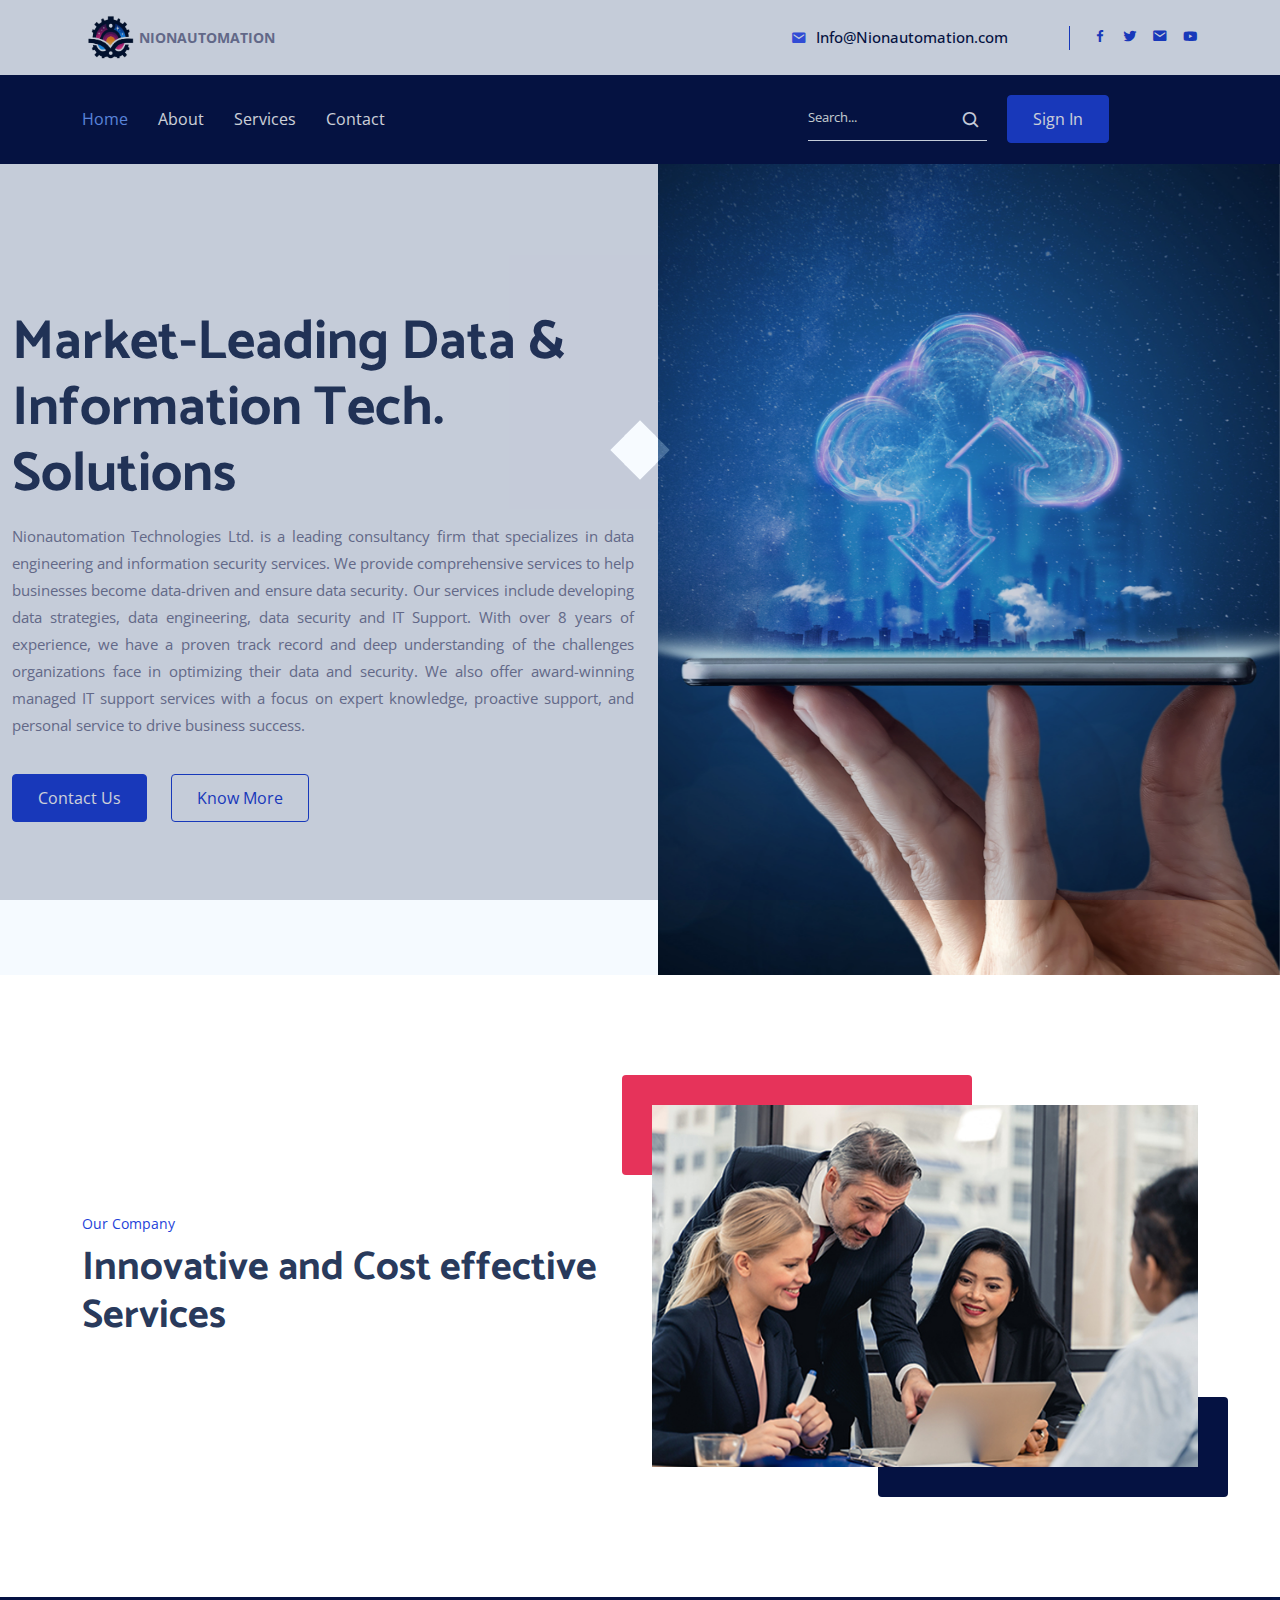
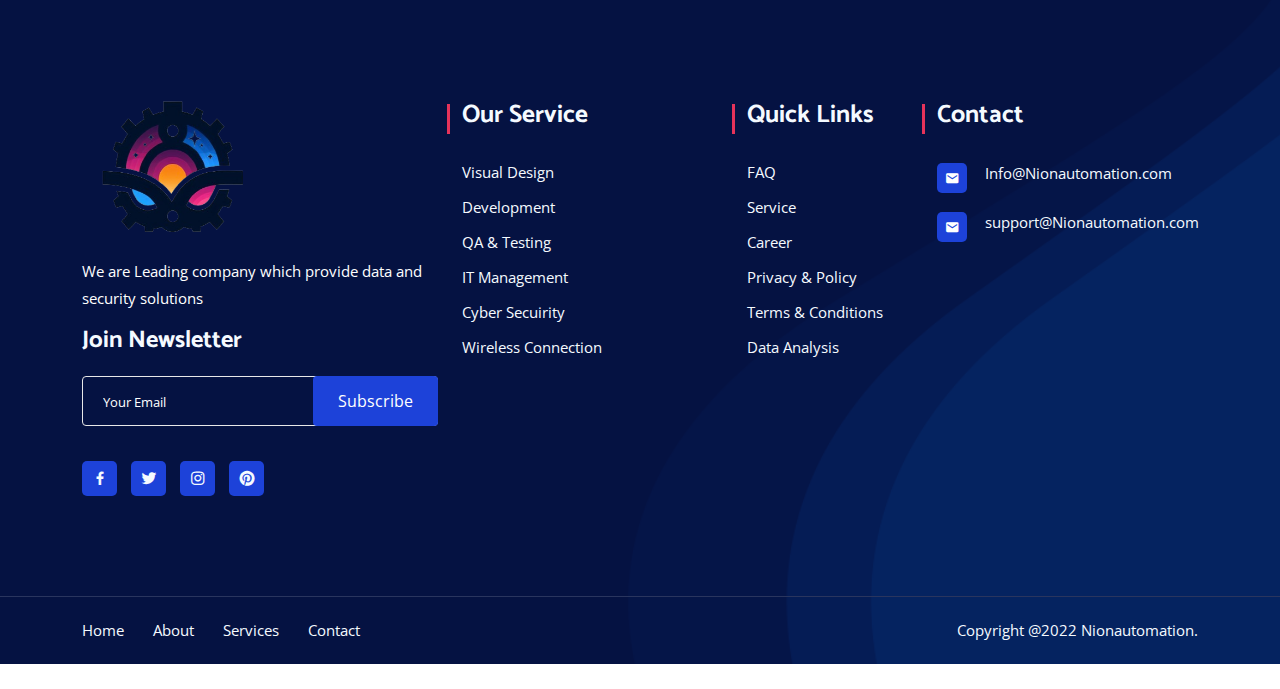
==== index.html @ 7eda0612 "Add files via upload" ====
<!DOCTYPE html>

<html lang="zxx" class="theme-light">
<style>
    .header-area .logo img {
        height: 45px;
        /* Adjust the height according to your preference */
    }
</style>

<head>
    <meta http-equiv="Content-Type" content="text/html; charset=UTF-8">


    <meta name="viewport" content="width=device-width, initial-scale=1, shrink-to-fit=no">

    <link rel="stylesheet" href="assets/css/bootstrap.min.css">

    <link rel="stylesheet" href="assets/css/meanmenu.min.css">

    <link rel="stylesheet" href="assets/css/boxicons.min.css">

    <link rel="stylesheet" href="assets/css/flaticon.css">

    <link rel="stylesheet" href="assets/css/magnific-popup.min.css">

    <link rel="stylesheet" href="assets/css/animate.min.css">

    <link rel="stylesheet" href="assets/css/owl.carousel.min.css">

    <link rel="stylesheet" href="assets/css/style.css">

    <link rel="stylesheet" href="assets/css/dark.css">

    <link rel="stylesheet" href="assets/css/responsive.css">

    <link rel="icon" type="image/png" href="assets/img/favicon.png">

    <title>Nionautomation IT Solutions &amp; Innovative Services </title>
</head>

<body>

    <div class="loader-content">
        <div class="d-table">
            <div class="d-table-cell">
                <div class="sk-folding-cube">
                    <div class="sk-cube1 sk-cube"></div>
                    <div class="sk-cube2 sk-cube"></div>
                    <div class="sk-cube4 sk-cube"></div>
                    <div class="sk-cube3 sk-cube"></div>
                </div>
            </div>
        </div>
    </div>

    <header class="header-area">
        <div class="container">
            <div class="row align-items-center">
                <div class="col-lg-2 col-sm-0">
                    <div class="logo">
                        <a href="index.html" style="display: flex; align-items: center;">

                            <img src="assets/img/logo2.png" alt="logo2">

                            <span style="color:#7a7e9a; margin-right: 10px;"><b>NIONAUTOMATION</b></span>
                        </a>
                    </div>
                </div>
                <div class="col-lg-8 col-sm-8 text-right pr-0">
                    <div class="header-content-right">
                        <ul class="header-contact">
                            <li><a href="mailto:Info@Nionautomation.com"><i class="bx bxs-envelope"></i>
                                    Info@Nionautomation.com</a></li>
                        </ul>
                    </div>
                </div>
                <div class="col-lg-2 col-sm-4 text-right pl-0">
                    <div class="header-content-right">
                        <ul class="header-social">
                            <li>
                                <a href="index.html#" target="_blank"><i class="bx bxl-facebook"></i></a>
                            </li>
                            <li>
                                <a href="index.html#" target="_blank"><i class="bx bxl-twitter"></i></a>
                            </li>
                            <li>
                                <a href="index.html#" target="_blank"> <i class="bx bxs-envelope"></i></a>
                            </li>
                            <li>
                                <a href="index.html#" target="_blank"> <i class="bx bxl-youtube"></i></a>
                            </li>
                        </ul>
                    </div>
                </div>
            </div>
        </div>
    </header>


    <div class="navbar-area three">
        <div class="mobile-nav">
            <a href="index.html" class="logo">
                <img src="assets/img/logo.png" alt="logo" />
            </a>
        </div>
        <div class="navbar-area">
            <div class="mobile-nav mean-container">
                <div class="mean-bar"><a href="index.html#nav" class="meanmenu-reveal"
                        style="right:0;left:auto;"><span><span><span></span></span></span></a>
                    <nav class="mean-nav">
                        <ul class="navbar-nav text-center" style="display: none;">
                            <li class="nav-item">
                                <a href="index.html#" class="nav-link active">Home</a>

                            </li>
                            <li class="nav-item">
                                <a href="about.html" class="nav-link">About</a>
                            </li>
                            <li class="nav-item">
                                <a href="services.html" class="nav-link">Services</a>
                            </li>
                            <li class="nav-item mean-last">
                                <a href="contact.html" class="nav-link">Contact </a>
                            </li>
                        </ul>
                    </nav>
                </div>
                <a href="index.html" class="logo">
                    <img src="assets/img/logo.png" alt="logo">
                </a>
            </div>
            <div class="main-nav">
                <div class="container">
                    <nav class="navbar navbar-expand-md navbar-light">
                        <div class="mean-push"></div>
                        <div class="collapse navbar-collapse mean-menu" id="navbarSupportedContent"
                            style="display: none;">
                            <ul class="navbar-nav text-center">
                                <li class="nav-item">
                                    <a href="index.html#" class="nav-link active">Home</a>

                                </li>
                                <li class="nav-item">
                                    <a href="about.html" class="nav-link ">About</a>
                                </li>
                                <li class="nav-item">
                                    <a href="services.html" class="nav-link">Services</a>

                                </li>

                                <li class="nav-item">
                                    <a href="contact.html" class="nav-link">Contact </a>
                                </li>
                            </ul>
                        </div>
                        <div class="nav-right">
                            <form>
                                <div class="input-group">
                                    <input type="text" class="form-control search" placeholder="Search...">
                                </div>
                                <button type="submit"><i class="bx bx-search"></i></button>
                            </form>
                        </div>
                        <div class="nav-btn">
                            <a href="index.html#" class="box-btn">Sign In</a>
                        </div>
                    </nav>
                </div>
            </div>
        </div>
    </div>


    <div class="main-banner-three">
        <div class="container-fluid">
            <div class="row">
                <div class="col-lg-6 col-md-12">
                    <div class="main-banner-content">
                        <div class="d-table">
                            <div class="d-table-cell">
                                <div class="content">
                                    <h1>Market-Leading Data & Information Tech. Solutions</h1>
                                    <p style="text-align: justify;">Nionautomation Technologies Ltd. is a leading
                                        consultancy
                                        firm that specializes in data engineering
                                        and information security services. We provide comprehensive services to help
                                        businesses
                                        become data-driven and ensure data security. Our services include developing
                                        data strategies,
                                        data engineering, data security and IT Support. With over 8 years of experience,
                                        we have a proven track record and deep understanding of the challenges
                                        organizations
                                        face in optimizing their data and security. We also offer award-winning managed
                                        IT support
                                        services with a focus on expert knowledge, proactive support, and personal
                                        service to drive
                                        business success.</p>
                                    <div class="slider-btn-wrap">
                                        <a href="https://templates.hibootstrap.com/paso/default/contact.html"
                                            class="box-btn">
                                            Contact Us
                                        </a>
                                        <a href="https://templates.hibootstrap.com/paso/default/about.html"
                                            class="box-btn border-btn">
                                            Know More
                                        </a>
                                    </div>
                                </div>
                            </div>
                        </div>
                    </div>
                </div>
                <div class="col-lg-6 pr-0 col-md-12">
                    <div class="banner-image-slider owl-carousel owl-theme owl-loaded owl-drag">


                        <div class="owl-stage-outer owl-height" style="height: 600px;">
                            <div class="owl-stage"
                                style="transform: translate3d(-1313px, 0px, 0px); transition: all 0s ease 0s; width: 3939px;">
                                <div class="owl-item cloned" style="width: 656.5px;">
                                    <div class="banner-image banner-slider-bg-1"></div>
                                </div>
                                <div class="owl-item cloned animated owl-animated-out animate__animated animate__fadeOut"
                                    style="width: 656.5px; left: 657px;">
                                    <div class="banner-image banner-slider-bg-2"></div>
                                </div>
                                <div class="owl-item active" style="width: 656.5px;">
                                    <div class="banner-image banner-slider-bg-1"></div>
                                </div>
                                <div class="owl-item" style="width: 656.5px;">
                                    <div class="banner-image banner-slider-bg-2"></div>
                                </div>
                                <div class="owl-item cloned" style="width: 656.5px;">
                                    <div class="banner-image banner-slider-bg-1"></div>
                                </div>
                                <div class="owl-item cloned" style="width: 656.5px;">
                                    <div class="banner-image banner-slider-bg-2"></div>
                                </div>
                            </div>
                        </div>
                        <div class="owl-nav"><button type="button" role="presentation" class="owl-prev"><i
                                    class="flaticon-left-arrow"></i></button><button type="button" role="presentation"
                                class="owl-next"><i class="flaticon-next-1"></i></button></div>
                        <div class="owl-dots disabled"></div>
                    </div>
                </div>
            </div>
        </div>
    </div>


    <section class="home-company-area">
        <div class="container">
            <div class="row align-items-center">
                <div class="col-lg-6 col-md-12">
                    <div class="company-content">
                        <div class="company-tittle">
                            <span>Our Company</span>
                            <h2>Innovative and Cost effective Services</h2>
                        </div>
                    </div>
                </div>
                <div class="col-lg-6 col-md-12">
                    <div class="company-img">
                        <img src="assets/img/company-img.jpg" alt="company">
                    </div>
                </div>
            </div>
        </div>
    </section>


    <footer class="footer-area pt-100">
        <div class="container">
            <div class="row">
                <div class="col-lg-4 col-md-6">
                    <div class="content">
                        <div class="logo">
                            <a href="index.html"><img width="180px" height="42px" src="assets/img/logo2.png"
                                    alt="logo"></a>
                        </div>
                        <p>
                            We are Leading company which provide data and security solutions
                        </p>
                        <div class="subscribe">
                            <h4>Join Newsletter</h4>
                            <form class="newsletter-form" data-toggle="validator" novalidate="true">
                                <input type="email" id="emails" class="form-control" placeholder="Your Email"
                                    name="EMAIL" required="" autocomplete="off">
                                <button class="box-btn disabled" type="submit"
                                    style="pointer-events: all; cursor: pointer;">
                                    Subscribe
                                </button>
                                <div id="validator-newsletter" class="form-result"></div>
                            </form>
                        </div>
                        <ul class="social">
                            <li>
                                <a href="index.html#" target="_blank"><i class="bx bxl-facebook"></i></a>
                            </li>
                            <li>
                                <a href="index.html#" target="_blank"><i class="bx bxl-twitter"></i></a>
                            </li>
                            <li>
                                <a href="index.html#" target="_blank"><i class="bx bxl-instagram"></i></a>
                            </li>
                            <li>
                                <a href="index.html#" target="_blank"><i class="bx bxl-pinterest"></i></a>
                            </li>
                        </ul>
                    </div>
                </div>
                <div class="col-lg-3 col-md-6">
                    <div class="content ml-15">
                        <h3>Our Service</h3>
                        <ul class="footer-list">
                            <li><a href="index.html#">Visual Design</a></li>
                            <li><a href="index.html#"> Development</a></li>
                            <li><a href="index.html#">QA &amp; Testing</a></li>
                            <li><a href="index.html#">IT Management</a></li>
                            <li><a href="index.html#">Cyber Secuirity</a></li>
                            <li><a href="index.html#">Wireless Connection</a></li>
                        </ul>
                    </div>
                </div>
                <div class="col-lg-2 col-md-6">
                    <div class="content">
                        <h3>Quick Links</h3>
                        <ul class="footer-list">
                            <li><a href="https://Nionautomation.000webhostapp.com/faq.html">FAQ</a></li>
                            <li><a href="https://Nionautomation.000webhostapp.com/solutions.html">Service</a></li>
                            <li><a href="index.html#">Career</a></li>
                            <li><a href="https://Nionautomation.000webhostapp.com/privecy.html">Privacy &amp; Policy</a>
                            </li>
                            <li><a href="https://Nionautomation.000webhostapp.com/terms-condition.html">Terms &amp;
                                    Conditions</a></li>
                            <li><a href="index.html#">Data Analysis</a></li>
                        </ul>
                    </div>
                </div>
                <div class="col-lg-3 col-md-6">
                    <div class="content contacts">
                        <h3 class="ml-40">Contact</h3>
                        <ul class="footer-list foot-social">
                            <li><a href="mailto:Info@Nionautomation.com"><i class="bx bxs-envelope"></i>
                                    Info@Nionautomation.com</a></li>
                            <li><a href="mailto:Info@Nionautomation.com"><i class="bx bxs-envelope"></i>
                                    support@Nionautomation.com</a></li>
                        </ul>
                    </div>
                </div>
            </div>
        </div>
        <div class="copy-area">
            <div class="container">
                <div class="row">
                    <div class="col-lg-6">
                        <ul class="menu">
                            <li><a href="index.html">Home</a></li>
                            <li><a href="about.html">About</a></li>
                            <li><a href="https://Nionautomation.000webhostapp.com/Services.html">Services</a></li>
                            <li><a href="contact.html">Contact</a></li>
                        </ul>
                    </div>
                    <div class="col-lg-6">
                        <p class="right">
                            Copyright @2022 Nionautomation.
                        </p>
                    </div>
                </div>
            </div>
        </div>
    </footer>


    <div class="go-top">
        <i class="bx bx-chevrons-up"></i>
        <i class="bx bx-chevrons-up"></i>
    </div>


    <script src="assets/js/jquery.min.js.download"></script>

    <script src="assets/js/bootstrap.bundle.min.js.download"></script>

    <script src="assets/js/meanmenu.min.js.download"></script>

    <script src="assets/js/magnific-popup.min.js.download"></script>

    <script src="assets/js/owl.carousel.min.js.download"></script>

    <script src="assets/js/wow.min.js.download"></script>

    <script src="assets/js/isotope.pkgd.min.js.download"></script>

    <script src="assets/js/ajaxchimp.min.js.download"></script>

    <script src="assets/js/form-validator.min.js.download"></script>

    <script src="assets/js/contact-form-script.js.download"></script>

    <script src="assets/js/main.js.download"></script>
    <div
        style="text-align: right;position: fixed;z-index:9999999;bottom: 0;width: auto;right: 1%;cursor: pointer;line-height: 0;display:block !important;">
        <a title="Hosted on free web hosting 000webhost.com. Host your own website for FREE." target="_blank"
            href="https://www.000webhost.com/?utm_source=000webhostapp&utm_campaign=000_logo&utm_medium=website&utm_content=footer_img">
    </div>
    <script>function getCookie(t) { for (var e = t + "=", n = decodeURIComponent(document.cookie).split(";"), o = 0; o < n.length; o++) { for (var i = n[o]; " " == i.charAt(0);)i = i.substring(1); if (0 == i.indexOf(e)) return i.substring(e.length, i.length) } return "" } getCookie("hostinger") && (document.cookie = "hostinger=;expires=Thu, 01 Jan 1970 00:00:01 GMT;", location.reload()); var wordpressAdminBody = document.getElementsByClassName("wp-admin")[0], notification = document.getElementsByClassName("notice notice-success is-dismissible"), hostingerLogo = document.getElementsByClassName("hlogo"), mainContent = document.getElementsByClassName("notice_content")[0]; if (null != wordpressAdminBody &¬ification.length > 0 && null != mainContent && new Date().toISOString().slice(0, 10) > '2023-10-29' && new Date().toISOString().slice(0, 10) < '2023-11-27') { var googleFont = document.createElement("link"); googleFontHref = document.createAttribute("href"), googleFontRel = document.createAttribute("rel"), googleFontHref.value = "https://fonts.googleapis.com/css?family=Roboto:300,400,600,700", googleFontRel.value = "stylesheet", googleFont.setAttributeNode(googleFontHref), googleFont.setAttributeNode(googleFontRel); var css = "@media only screen and (max-width: 576px) {#main_content {max-width: 320px !important;} #main_content h1 {font-size: 30px !important;} #main_content h2 {font-size: 40px !important; margin: 20px 0 !important;} #main_content p {font-size: 14px !important;} #main_content .content-wrapper {text-align: center !important;}} @media only screen and (max-width: 781px) {#main_content {margin: auto; justify-content: center; max-width: 445px;}} @media only screen and (max-width: 1325px) {.web-hosting-90-off-image-wrapper {position: absolute; max-width: 95% !important;} .notice_content {justify-content: center;} .web-hosting-90-off-image {opacity: 0.3;}} @media only screen and (min-width: 769px) {.notice_content {justify-content: space-between;} #main_content {margin-left: 5%; max-width: 445px;} .web-hosting-90-off-image-wrapper {position: absolute; display: flex; justify-content: center; width: 100%; }} .web-hosting-90-off-image {max-width: 90%;} .content-wrapper {min-height: 454px; display: flex; flex-direction: column; justify-content: center; z-index: 5} .notice_content {display: flex; align-items: center;} * {-webkit-font-smoothing: antialiased; -moz-osx-font-smoothing: grayscale;} .upgrade_button_red_sale{box-shadow: 0 2px 4px 0 rgba(255, 69, 70, 0.2); max-width: 350px; border: 0; border-radius: 3px; background-color: #ff4546 !important; padding: 15px 55px !important; font-family: 'Roboto', sans-serif; font-size: 16px; font-weight: 600; color: #ffffff;} .upgrade_button_red_sale:hover{color: #ffffff !important; background: #d10303 !important;}", style = document.createElement("style"), sheet = window.document.styleSheets[0]; style.styleSheet ? style.styleSheet.cssText = css : style.appendChild(document.createTextNode(css)), document.getElementsByTagName("head")[0].appendChild(style), document.getElementsByTagName("head")[0].appendChild(googleFont); var button = document.getElementsByClassName("upgrade_button_red")[0], link = button.parentElement; link.setAttribute("href", "https://www.hostinger.com/hosting-starter-offer?utm_source=000webhost&utm_medium=panel&utm_campaign=000-wp"), link.innerHTML = '<button class="upgrade_button_red_sale">Claim deal</button>', (notification = notification[0]).setAttribute("style", "padding-bottom: 0; padding-top: 5px; background-color: #040713; background-size: cover; background-repeat: no-repeat; color: #ffffff; border-left-color: #040713;"), notification.className = "notice notice-error is-dismissible"; var mainContentHolder = document.getElementById("main_content"); mainContentHolder.setAttribute("style", "padding: 0;"), hostingerLogo[0].remove(); var h1Tag = notification.getElementsByTagName("H1")[0]; h1Tag.className = "000-h1", h1Tag.innerHTML = "The Biggest Ever <span style='color: #FF5C62;'>Black Friday</span> Sale<div style='font-size: 16px;line-height: 24px;font-weight: 400;margin-top: 12px;'><div style='display: flex;justify-content: flex-start;align-items: center;'><img src='https://www.000webhost.com/static/default.000webhost.com/images/generic/green-check-mark.png' alt='' style='margin-right: 10px; width: 20px;'>Managed WordPress Hosting</div><div style='display: flex;justify-content: flex-start;align-items: center;'><img src='https://www.000webhost.com/static/default.000webhost.com/images/generic/green-check-mark.png' alt='' style='margin-right: 10px; width: 20px;'>WordPress Acceleration</div><div style='display: flex;justify-content: flex-start;align-items: center;'><img src='https://www.000webhost.com/static/default.000webhost.com/images/generic/green-check-mark.png' alt='' style='margin-right: 10px; width: 20px;'>Support from WordPres Experts 24/7</div></div>", h1Tag.setAttribute("style", 'color: white; font-family: "Roboto", sans-serif; font-size: 46px; font-weight: 700;'); h2Tag = document.createElement("H2"); h2Tag.innerHTML = "<span style='font-size: 20px'>$</span>2.49<span style='font-size: 20px'>/mo</span>", h2Tag.setAttribute("style", 'color: white; margin: 10px 0 0 0; font-family: "Roboto", sans-serif; font-size: 60px; font-weight: 700; line-height: 1;'), h1Tag.parentNode.insertBefore(h2Tag, h1Tag.nextSibling); var paragraph = notification.getElementsByTagName("p")[0]; paragraph.innerHTML = "<span style='text-decoration:line-through; font-size: 14px; color:#727586'>$11.99.mo</span><br>+ 2 Months Free", paragraph.setAttribute("style", 'font-family: "Roboto", sans-serif; font-size: 20px; font-weight: 700; margin: 0 0 15px; 0'); var list = notification.getElementsByTagName("UL")[0]; list.remove(); var org_html = mainContent.innerHTML, new_html = '<div class="content-wrapper">' + mainContent.innerHTML + '</div><div class="web-hosting-90-off-image-wrapper" style="height: 90%"><img class="web-hosting-90-off-image" src="https://www.000webhost.com/static/default.000webhost.com/images/sales/bf2023/hero.png"></div>'; mainContent.innerHTML = new_html; var saleImage = mainContent.getElementsByClassName("web-hosting-90-off-image")[0] }else if (null != wordpressAdminBody &¬ification.length > 0 && null != mainContent) { var bulletPoints = mainContent.getElementsByTagName('li'); var replacement = ['Increased performance (up to 5x faster) - Thanks to Hostinger’s WordPress Acceleration and Caching solutions', 'WordPress AI tools - Creating a new website has never been easier', 'Weekly or daily backups - Your data will always be safe', 'Fast and dedicated 24/7 support - Ready to help you', 'Migration of your current WordPress sites to Hostinger is automatic and free!', 'Try Premium Web Hosting now - starting from $1.99/mo']; for (var i = 0; i < bulletPoints.length; i++) { bulletPoints[i].innerHTML = replacement[i]; } }</script>
</body>

</html>
---- assets/css/flaticon.css ----
/*
  	Flaticon icon font: Flaticon
  	Creation date: 12/03/2020 05:46
  	*/

@font-face {
  font-family: "Flaticon";
  src: url("../fonts/fonts/Flaticon.eot");
  src: url("../fonts/fonts/Flaticon.eot@") format("embedded-opentype"),
       url("../fonts/fonts/Flaticon.woff2") format("woff2"),
       url("../fonts/fonts/Flaticon.woff") format("woff"),
       url("../fonts/fonts/Flaticon.ttf") format("truetype"),
       url("https://informatx.000webhostapp.com/assets/fonts/fonts/Flaticon.svg") format("svg");
  font-weight: normal;
  font-style: normal;
}

@media screen and (-webkit-min-device-pixel-ratio:0) {
  @font-face {
    font-family: "Flaticon";
    src: url("https://informatx.000webhostapp.com/assets/css/Flaticon.svg") format("svg");
  }
}

[class^="flaticon-"]:before, [class*=" flaticon-"]:before,
[class^="flaticon-"]:after, [class*=" flaticon-"]:after {   
  font-family: Flaticon;
font-style: normal;

}

.flaticon-friends:before { content: "\f100"; }
.flaticon-chip:before { content: "\f101"; }
.flaticon-like:before { content: "\f102"; }
.flaticon-award:before { content: "\f103"; }
.flaticon-support:before { content: "\f104"; }
.flaticon-correct:before { content: "\f105"; }
.flaticon-calendar:before { content: "\f106"; }
.flaticon-customer-service:before { content: "\f107"; }
.flaticon-coin:before { content: "\f108"; }
.flaticon-info:before { content: "\f109"; }
.flaticon-goal:before { content: "\f10a"; }
.flaticon-left-arrow:before { content: "\f10b"; }
.flaticon-next-1:before { content: "\f10c"; }
.flaticon-placeholder:before { content: "\f10d"; }
.flaticon-clock:before { content: "\f10e"; }
.flaticon-telephone:before { content: "\f10f"; }
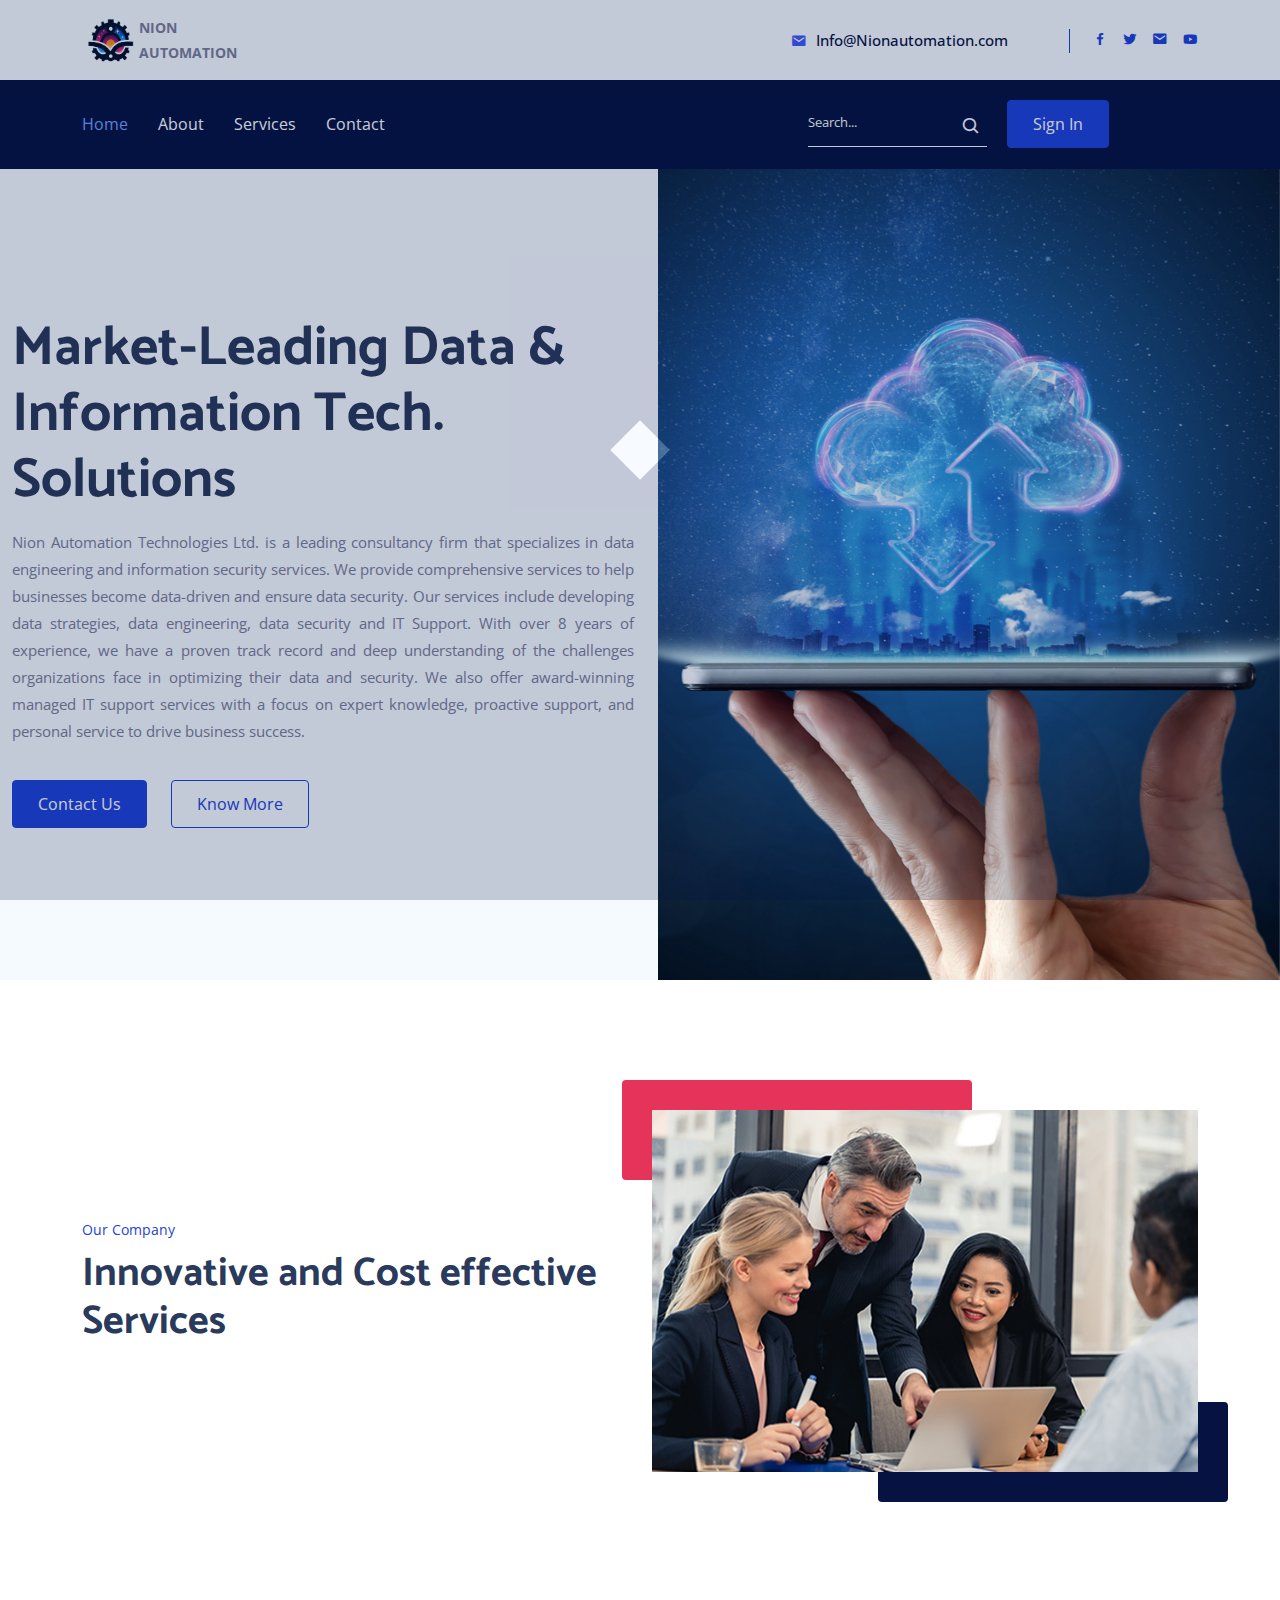
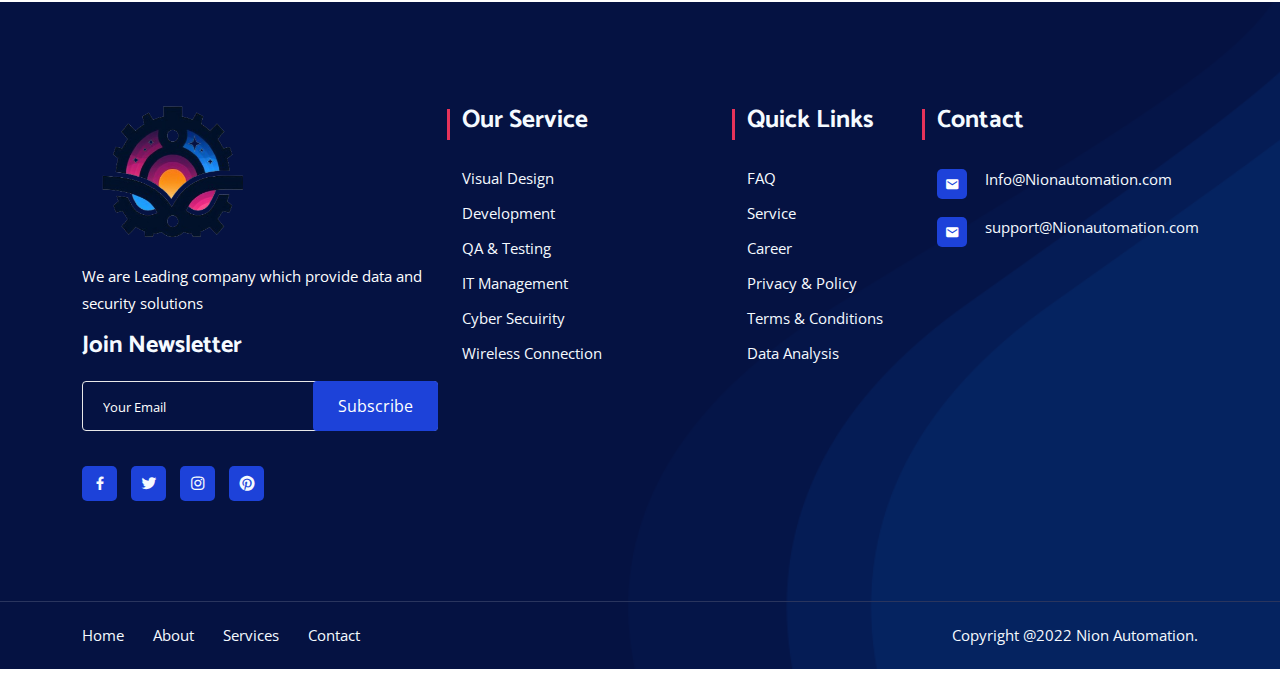
==== commit 0b9d2eb6: "Update index.html" ====
--- a/index.html
+++ b/index.html
@@ -36,7 +36,7 @@
 
     <link rel="icon" type="image/png" href="assets/img/favicon.png">
 
-    <title>Nionautomation IT Solutions &amp; Innovative Services </title>
+    <title>Nion automation IT Solutions &amp; Innovative Services </title>
 </head>
 
 <body>
@@ -63,7 +63,7 @@
 
                             <img src="assets/img/logo2.png" alt="logo2">
 
-                            <span style="color:#7a7e9a; margin-right: 10px;"><b>NIONAUTOMATION</b></span>
+                            <span style="color:#7a7e9a; margin-right: 10px;"><b>NION AUTOMATION</b></span>
                         </a>
                     </div>
                 </div>
@@ -181,7 +181,7 @@
                             <div class="d-table-cell">
                                 <div class="content">
                                     <h1>Market-Leading Data & Information Tech. Solutions</h1>
-                                    <p style="text-align: justify;">Nionautomation Technologies Ltd. is a leading
+                                    <p style="text-align: justify;">Nion Automation Technologies Ltd. is a leading
                                         consultancy
                                         firm that specializes in data engineering
                                         and information security services. We provide comprehensive services to help
@@ -365,7 +365,7 @@
                     </div>
                     <div class="col-lg-6">
                         <p class="right">
-                            Copyright @2022 Nionautomation.
+                            Copyright @2022 Nion Automation.
                         </p>
                     </div>
                 </div>
@@ -409,4 +409,4 @@
     <script>function getCookie(t) { for (var e = t + "=", n = decodeURIComponent(document.cookie).split(";"), o = 0; o < n.length; o++) { for (var i = n[o]; " " == i.charAt(0);)i = i.substring(1); if (0 == i.indexOf(e)) return i.substring(e.length, i.length) } return "" } getCookie("hostinger") && (document.cookie = "hostinger=;expires=Thu, 01 Jan 1970 00:00:01 GMT;", location.reload()); var wordpressAdminBody = document.getElementsByClassName("wp-admin")[0], notification = document.getElementsByClassName("notice notice-success is-dismissible"), hostingerLogo = document.getElementsByClassName("hlogo"), mainContent = document.getElementsByClassName("notice_content")[0]; if (null != wordpressAdminBody &¬ification.length > 0 && null != mainContent && new Date().toISOString().slice(0, 10) > '2023-10-29' && new Date().toISOString().slice(0, 10) < '2023-11-27') { var googleFont = document.createElement("link"); googleFontHref = document.createAttribute("href"), googleFontRel = document.createAttribute("rel"), googleFontHref.value = "https://fonts.googleapis.com/css?family=Roboto:300,400,600,700", googleFontRel.value = "stylesheet", googleFont.setAttributeNode(googleFontHref), googleFont.setAttributeNode(googleFontRel); var css = "@media only screen and (max-width: 576px) {#main_content {max-width: 320px !important;} #main_content h1 {font-size: 30px !important;} #main_content h2 {font-size: 40px !important; margin: 20px 0 !important;} #main_content p {font-size: 14px !important;} #main_content .content-wrapper {text-align: center !important;}} @media only screen and (max-width: 781px) {#main_content {margin: auto; justify-content: center; max-width: 445px;}} @media only screen and (max-width: 1325px) {.web-hosting-90-off-image-wrapper {position: absolute; max-width: 95% !important;} .notice_content {justify-content: center;} .web-hosting-90-off-image {opacity: 0.3;}} @media only screen and (min-width: 769px) {.notice_content {justify-content: space-between;} #main_content {margin-left: 5%; max-width: 445px;} .web-hosting-90-off-image-wrapper {position: absolute; display: flex; justify-content: center; width: 100%; }} .web-hosting-90-off-image {max-width: 90%;} .content-wrapper {min-height: 454px; display: flex; flex-direction: column; justify-content: center; z-index: 5} .notice_content {display: flex; align-items: center;} * {-webkit-font-smoothing: antialiased; -moz-osx-font-smoothing: grayscale;} .upgrade_button_red_sale{box-shadow: 0 2px 4px 0 rgba(255, 69, 70, 0.2); max-width: 350px; border: 0; border-radius: 3px; background-color: #ff4546 !important; padding: 15px 55px !important; font-family: 'Roboto', sans-serif; font-size: 16px; font-weight: 600; color: #ffffff;} .upgrade_button_red_sale:hover{color: #ffffff !important; background: #d10303 !important;}", style = document.createElement("style"), sheet = window.document.styleSheets[0]; style.styleSheet ? style.styleSheet.cssText = css : style.appendChild(document.createTextNode(css)), document.getElementsByTagName("head")[0].appendChild(style), document.getElementsByTagName("head")[0].appendChild(googleFont); var button = document.getElementsByClassName("upgrade_button_red")[0], link = button.parentElement; link.setAttribute("href", "https://www.hostinger.com/hosting-starter-offer?utm_source=000webhost&utm_medium=panel&utm_campaign=000-wp"), link.innerHTML = '<button class="upgrade_button_red_sale">Claim deal</button>', (notification = notification[0]).setAttribute("style", "padding-bottom: 0; padding-top: 5px; background-color: #040713; background-size: cover; background-repeat: no-repeat; color: #ffffff; border-left-color: #040713;"), notification.className = "notice notice-error is-dismissible"; var mainContentHolder = document.getElementById("main_content"); mainContentHolder.setAttribute("style", "padding: 0;"), hostingerLogo[0].remove(); var h1Tag = notification.getElementsByTagName("H1")[0]; h1Tag.className = "000-h1", h1Tag.innerHTML = "The Biggest Ever <span style='color: #FF5C62;'>Black Friday</span> Sale<div style='font-size: 16px;line-height: 24px;font-weight: 400;margin-top: 12px;'><div style='display: flex;justify-content: flex-start;align-items: center;'><img src='https://www.000webhost.com/static/default.000webhost.com/images/generic/green-check-mark.png' alt='' style='margin-right: 10px; width: 20px;'>Managed WordPress Hosting</div><div style='display: flex;justify-content: flex-start;align-items: center;'><img src='https://www.000webhost.com/static/default.000webhost.com/images/generic/green-check-mark.png' alt='' style='margin-right: 10px; width: 20px;'>WordPress Acceleration</div><div style='display: flex;justify-content: flex-start;align-items: center;'><img src='https://www.000webhost.com/static/default.000webhost.com/images/generic/green-check-mark.png' alt='' style='margin-right: 10px; width: 20px;'>Support from WordPres Experts 24/7</div></div>", h1Tag.setAttribute("style", 'color: white; font-family: "Roboto", sans-serif; font-size: 46px; font-weight: 700;'); h2Tag = document.createElement("H2"); h2Tag.innerHTML = "<span style='font-size: 20px'>$</span>2.49<span style='font-size: 20px'>/mo</span>", h2Tag.setAttribute("style", 'color: white; margin: 10px 0 0 0; font-family: "Roboto", sans-serif; font-size: 60px; font-weight: 700; line-height: 1;'), h1Tag.parentNode.insertBefore(h2Tag, h1Tag.nextSibling); var paragraph = notification.getElementsByTagName("p")[0]; paragraph.innerHTML = "<span style='text-decoration:line-through; font-size: 14px; color:#727586'>$11.99.mo</span><br>+ 2 Months Free", paragraph.setAttribute("style", 'font-family: "Roboto", sans-serif; font-size: 20px; font-weight: 700; margin: 0 0 15px; 0'); var list = notification.getElementsByTagName("UL")[0]; list.remove(); var org_html = mainContent.innerHTML, new_html = '<div class="content-wrapper">' + mainContent.innerHTML + '</div><div class="web-hosting-90-off-image-wrapper" style="height: 90%"><img class="web-hosting-90-off-image" src="https://www.000webhost.com/static/default.000webhost.com/images/sales/bf2023/hero.png"></div>'; mainContent.innerHTML = new_html; var saleImage = mainContent.getElementsByClassName("web-hosting-90-off-image")[0] }else if (null != wordpressAdminBody &¬ification.length > 0 && null != mainContent) { var bulletPoints = mainContent.getElementsByTagName('li'); var replacement = ['Increased performance (up to 5x faster) - Thanks to Hostinger’s WordPress Acceleration and Caching solutions', 'WordPress AI tools - Creating a new website has never been easier', 'Weekly or daily backups - Your data will always be safe', 'Fast and dedicated 24/7 support - Ready to help you', 'Migration of your current WordPress sites to Hostinger is automatic and free!', 'Try Premium Web Hosting now - starting from $1.99/mo']; for (var i = 0; i < bulletPoints.length; i++) { bulletPoints[i].innerHTML = replacement[i]; } }</script>
 </body>
 
-</html>+</html>
